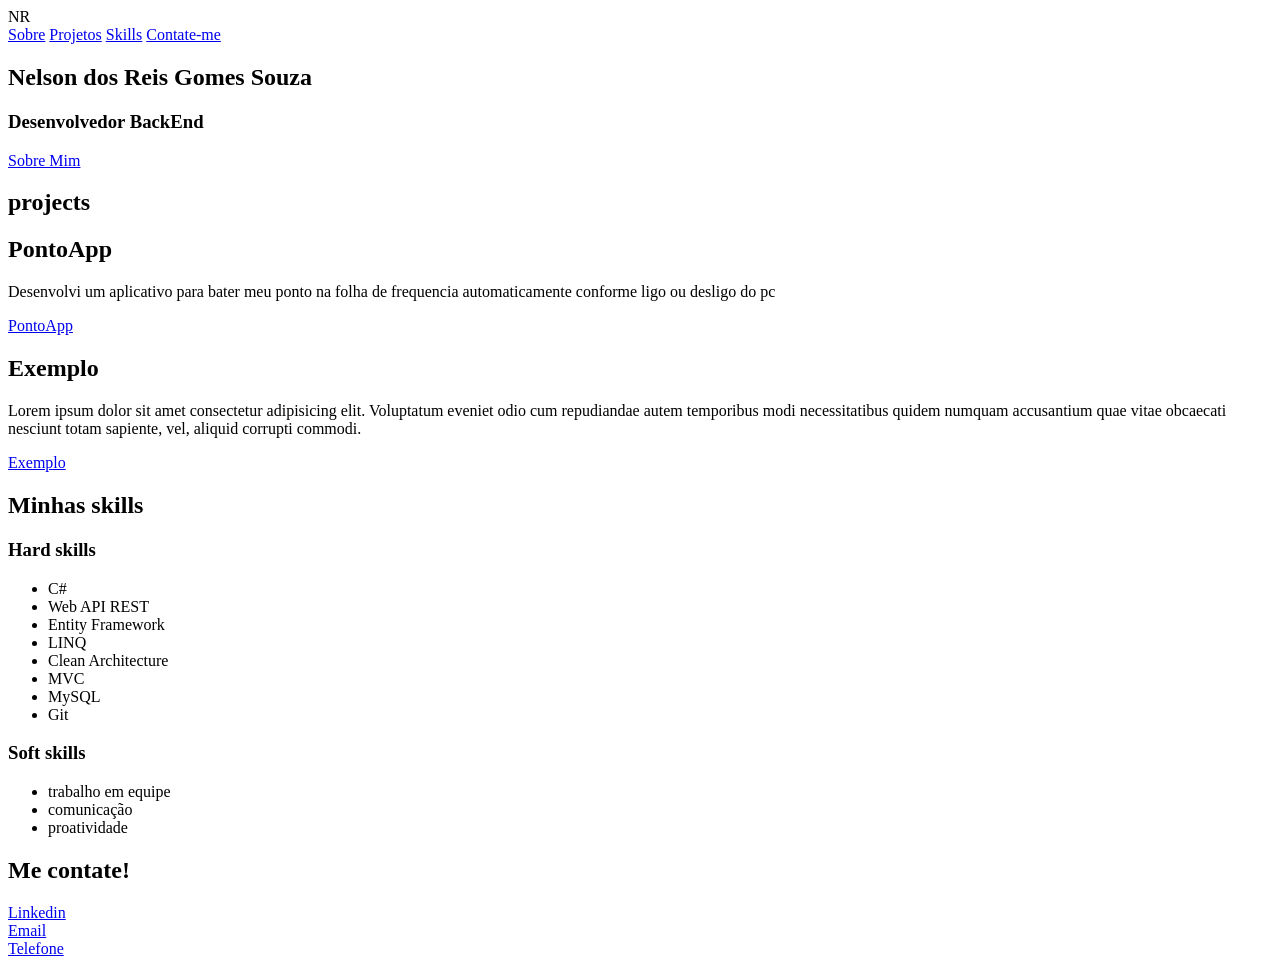
==== src/index.html @ 9983bd09 "feat: adiciona index da pagina principal" ====
<!DOCTYPE html>
<html lang="pt-br">
<head>
    <meta charset="UTF-8">
    <meta name="viewport" content="width=device-width, initial-scale=1.0">
    <title>Portifolio</title>
    <link rel="stylesheet" href="../css/style.css">
    <link rel="preconnect" href="https://fonts.googleapis.com">
    <link rel="preconnect" href="https://fonts.gstatic.com" crossorigin>
    <link href="https://fonts.googleapis.com/css2?family=Inter:ital,opsz,wght@0,14..32,100..900;1,14..32,100..900&display=swap" rel="stylesheet">
</head>
<body>

    <nav id="navegacao">
        <span class="logo">NR</span>
        <div class="links">
            <a href="about.html" id="ahref1">Sobre</a>
            <a href="index.html#projects" id="ahref2">Projetos</a>
            <a href="index.html#skills" id="ahref3">Skills</a>
            <a href="index.html#contact" id="ahref4">Contate-me</a>
        </div>
    </nav>
    <section id="hero">
        <h1>Nelson dos Reis Gomes Souza</h1>
        <h3>Desenvolvedor BackEnd</h3>
            <a href="about.html" class="btn">
                Sobre Mim
            </a>
    </section>
    <section id="projects">
        <h2>projects</h2>
        <div class="projects">
            <div class="card">
                <h2>PontoApp</h2>
                <p>Desenvolvi um aplicativo para bater meu ponto na folha de frequencia automaticamente conforme ligo ou desligo do pc</p>
                <a href="Exemplo">PontoApp</a>
            </div>

            <div class="card">
                <h2>Exemplo</h2>
                <p>Lorem ipsum dolor sit amet consectetur adipisicing elit. Voluptatum eveniet odio cum repudiandae autem temporibus modi necessitatibus quidem numquam accusantium quae vitae obcaecati nesciunt totam sapiente, vel, aliquid corrupti commodi.</p>
                <a href="Exemplo">Exemplo</a>
            </div>
        </div>
    </section>
    <section id="skills">
        <div id="skills">
            <h2>Minhas skills</h2>
            <h3>Hard skills</h3>
            <ul>
                <li>C#</li>
                <li>Web API REST</li>
                <li>Entity Framework</li>
                <li>LINQ</li>
                <li>Clean Architecture</li>
                <li>MVC</li>
                <li>MySQL</li>
                <li>Git</li>
            </ul>
            <h3>Soft skills</h3>
            <ul>
                <li>trabalho em equipe</li>
                <li>comunicação</li>
                <li>proatividade</li>
            </ul>
        </div>
    </section>
    <section id="contact">
        <div id="contact">
            <h2>Me contate!</h2>
            <div class="linkedin">
                <a href="https://www.linkedin.com/in/nelsonreisgomes/">Linkedin</a>
            </div>
            <div class="email">
                <a href="mailto:nelsondosreisgomessouza@gmail.com">Email</a>
            </div>
            <div class="cellphone">
                <a href="tel:+5511985516950">Telefone</a>
            </div>
        </div>
    </section>
</body>
</html>
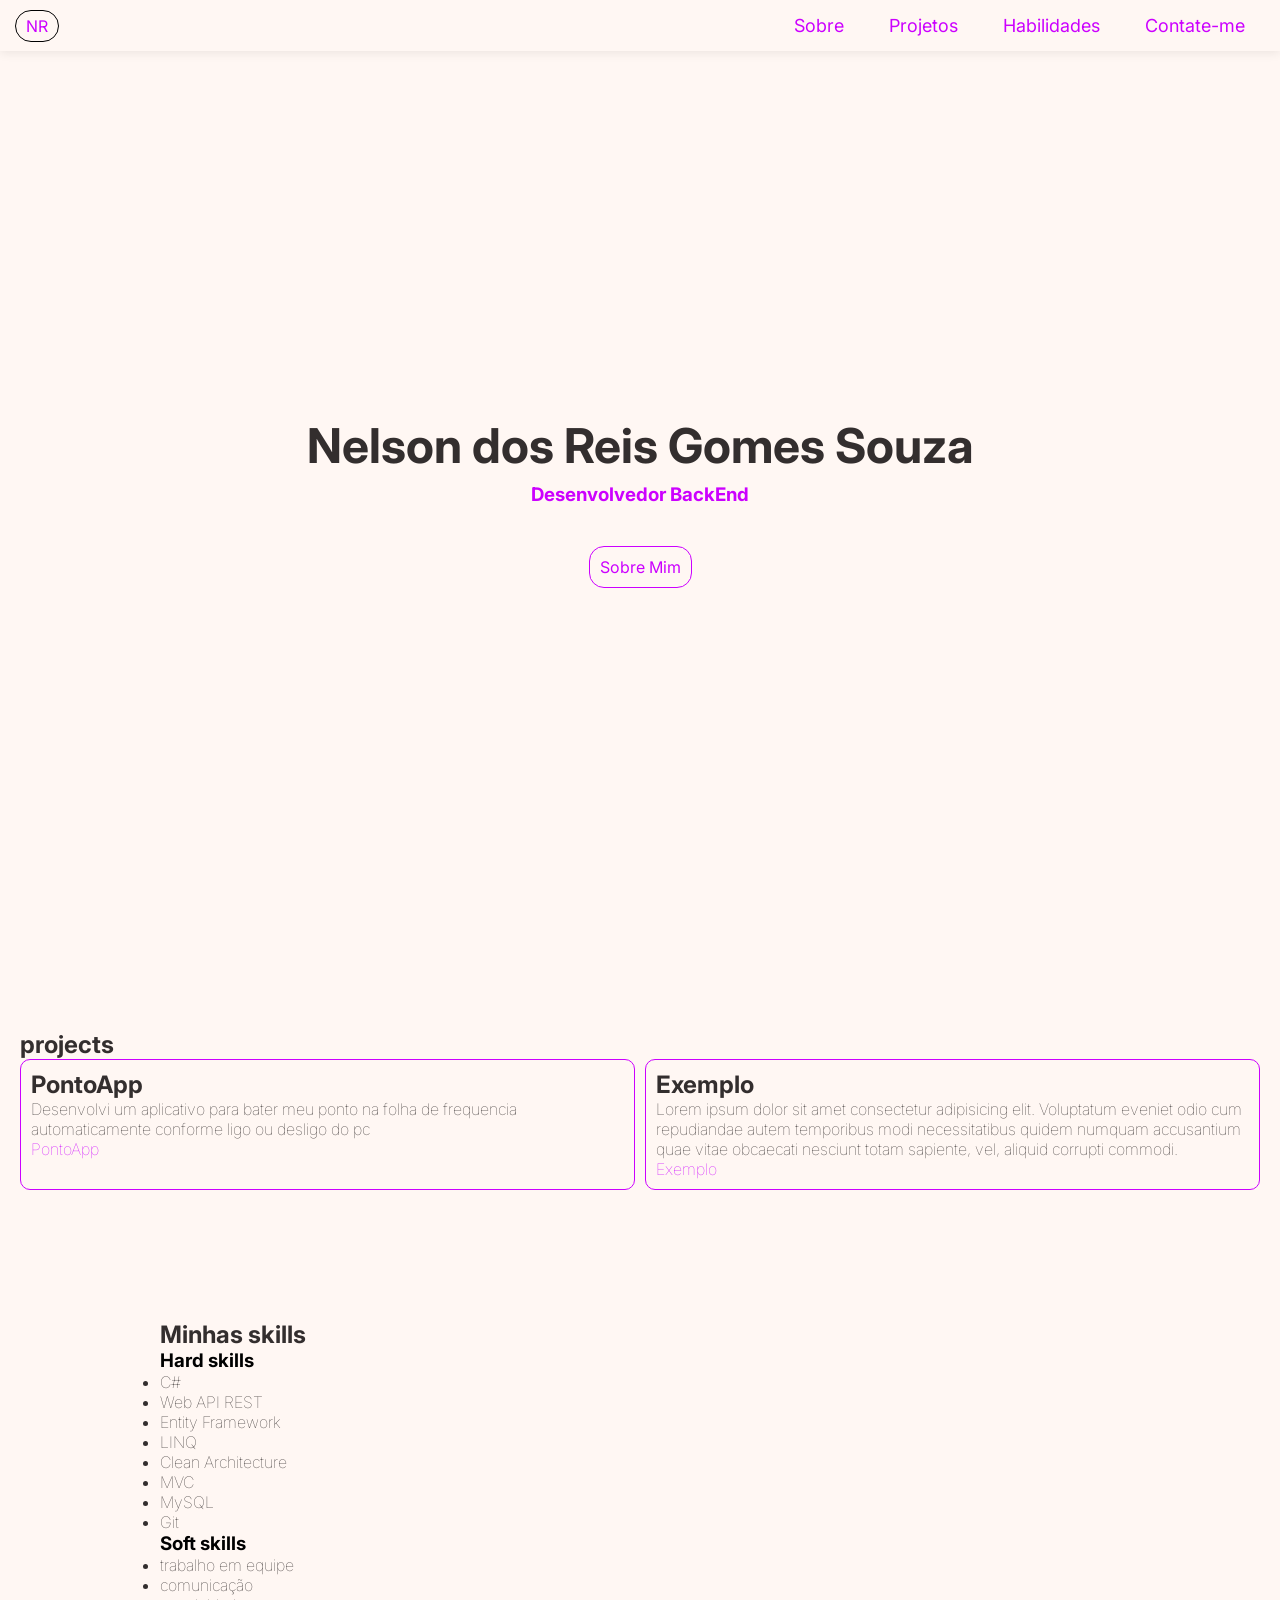
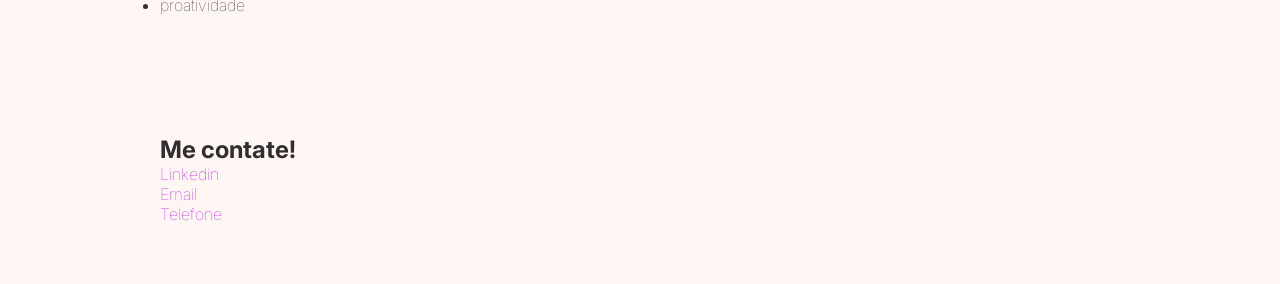
==== commit ab18edbe: "feat: logo funciona como home" ====
--- a/src/index.html
+++ b/src/index.html
@@ -12,11 +12,13 @@
 <body>
 
     <nav id="navegacao">
-        <span class="logo">NR</span>
+        <a href="index.html">
+            <span class="logo">NR</span>
+        </a>
         <div class="links">
             <a href="about.html" id="ahref1">Sobre</a>
             <a href="index.html#projects" id="ahref2">Projetos</a>
-            <a href="index.html#skills" id="ahref3">Skills</a>
+            <a href="index.html#skills" id="ahref3">Habilidades</a>
             <a href="index.html#contact" id="ahref4">Contate-me</a>
         </div>
     </nav>
--- a/css/style.css
+++ b/css/style.css
@@ -0,0 +1,256 @@
+/* Global */
+:root 
+{
+    --cor-fundo-principal: #fff7f3;
+    --cor-fundo-secundario: #fff7f3;
+    --cor-texto: #332e2e;
+    --cor-destaque: #cc00ff;
+    --cor-destaque-hover: #cb2bf3;
+    scroll-behavior: smooth;
+}
+
+*
+{
+    margin: 0;
+    padding: 0;
+    box-sizing: border-box;
+}
+
+body
+{
+    background-color: var(--cor-fundo-principal);
+    padding-top: 60px;
+    font-family: "Inter", sans-serif;
+    font-optical-sizing: auto;
+    font-weight: 100;
+    font-style: normal;
+}
+/*-------------------------------------------------*/
+
+/* HERO */
+#hero
+{
+    min-height: 100vh; /* Ocupa 100% da tela visivel */
+    display: flex; 
+    align-items: center; /* Alinha itens no centro */
+    flex-direction: column; /* Alinha os itens verticalmente */
+    justify-content: center; /* centraliza verticalmente */
+    padding: 0 60px; /* respiro na lateral */  
+}
+
+#hero h1 
+{
+    font-size: 48px;
+    font-weight: 700;
+    margin-bottom: 8px;
+
+    animation-fill-mode: forwards;
+    opacity: 0;
+    animation: fadeUp 0.8s ease forwards;
+}
+
+#hero h3
+{
+    margin-bottom: 24px;
+    
+    color: var(--cor-destaque);
+    animation: fadeUp 0.8s ease forwards;
+    animation-delay: 0.3s;
+    opacity: 0;
+}
+
+.btn {
+    font-weight: 400;
+    padding: 10px;
+    border: solid 1px var(--cor-destaque);
+    border-radius: 15px;
+    display: inline-block;
+    margin: 16px 0;
+    animation: fadeUp 0.8s ease forwards;
+    animation-delay: 0.6s;
+    opacity: 0;
+}
+
+.btn:hover {
+    color: var(--cor-destaque-hover);
+    box-shadow: 0 0 10px var(--cor-destaque-hover);
+}
+/*-------------------------------------------------*/
+
+/* Keyframes */
+@keyframes fadeUp
+{
+    from
+    {
+        transform: translateY(30px); 
+        opacity: 0;
+    }
+
+    to {
+        transform: translateY(0px);
+        opacity: 1;
+    }
+}
+/*-------------------------------------------------*/
+
+/* Textos */
+p,h1,h2,li
+{
+    color: var(--cor-texto);
+}
+/*-------------------------------------------------*/
+
+/* Seções */
+section
+{
+    background-color: var(--cor-fundo-secundario);
+    padding: 60px 20px;
+    margin-bottom: 10px;
+    text-align: left
+}
+/*-------------------------------------------------*/
+
+/* About me */
+#About 
+{
+    max-width: 700px;
+    flex: 1;
+}
+
+#AboutMe {
+    display: flex;
+    align-items: center;
+    gap: 60px;
+    padding: 80px 0 80px 80px;
+    overflow: hidden;
+}
+
+#About h1
+{
+    font-size: 68px;
+}
+
+#About h2
+{
+    margin-bottom: 10px;
+    font-size: 38px;
+    color: var(--cor-destaque);
+}
+
+#About p
+{
+    font-size: 20px;
+    font-weight: 300;
+    margin-top: 38px;
+}
+
+.photo {
+    position: sticky;
+    top: 100px;
+    flex-shrink: 0;
+    margin-left: auto;
+}
+
+.photo img {
+    width: 780px;
+    height: 800px;
+    object-fit: cover;
+    border-radius: 12px 0 0 12px;
+    display: block;
+}
+/*-------------------------------------------------*/
+
+/* Div skills */
+#skills 
+{
+    max-width: 1000px;
+    margin: 0 auto;
+}
+/*-------------------------------------------------*/
+
+/* Div contact */
+#contact 
+{
+    max-width: 1000px;
+    margin: 0 auto;
+}
+/*-------------------------------------------------*/
+
+/* Navegação */
+nav
+{
+    position: fixed;
+    top: 0;
+    display: flex;
+    background-color: var(--cor-fundo-secundario);
+    padding: 15px;
+    padding-right: 35px;
+    width: 100%;
+    gap: 5px;
+    justify-content: space-between;
+    align-items: center;
+    box-sizing: border-box;
+    box-shadow: 0 2px 10px rgba(0, 0, 0, 0.08);
+}
+
+nav a:hover {
+    color: var(--cor-destaque-hover);
+    transition: box-shadow 0.3s ease;
+}
+/*-------------------------------------------------*/
+
+/* Links da Navegação */
+.links
+{
+    gap: 45px;
+    display: flex;
+    top: 0;
+    font-weight: 400;
+    font-size: 18px;
+}
+
+/*-------------------------------------------------*/
+
+/* Logo "NR" */
+.logo {
+    color: var(--cor-destaque);
+    font-size: medium;
+    font-weight: 400;
+    border: solid 1px black;
+    border-radius: 100px;
+    padding: 5px 10px;
+}
+/*-------------------------------------------------*/
+
+a
+{
+    text-decoration: none;
+    color: var(--cor-destaque);
+}
+
+.projects
+{
+    display: grid;
+    grid-template-columns: 1fr 1fr;
+    gap: 10px;
+}
+
+.card
+{
+    background-color: var(--cor-fundo-secundario);
+    padding: 10px;
+    border-radius: 10px;
+    border: solid 1px var(--cor-destaque);
+    cursor: pointer;
+    max-height: 200px;
+    overflow: hidden;
+    transition: box-shadow 0.3s ease;
+}
+
+.card:hover
+{
+    color: var(--cor-destaque-hover);
+    box-shadow: 0 0 10px var(--cor-destaque-hover);
+}
+
+
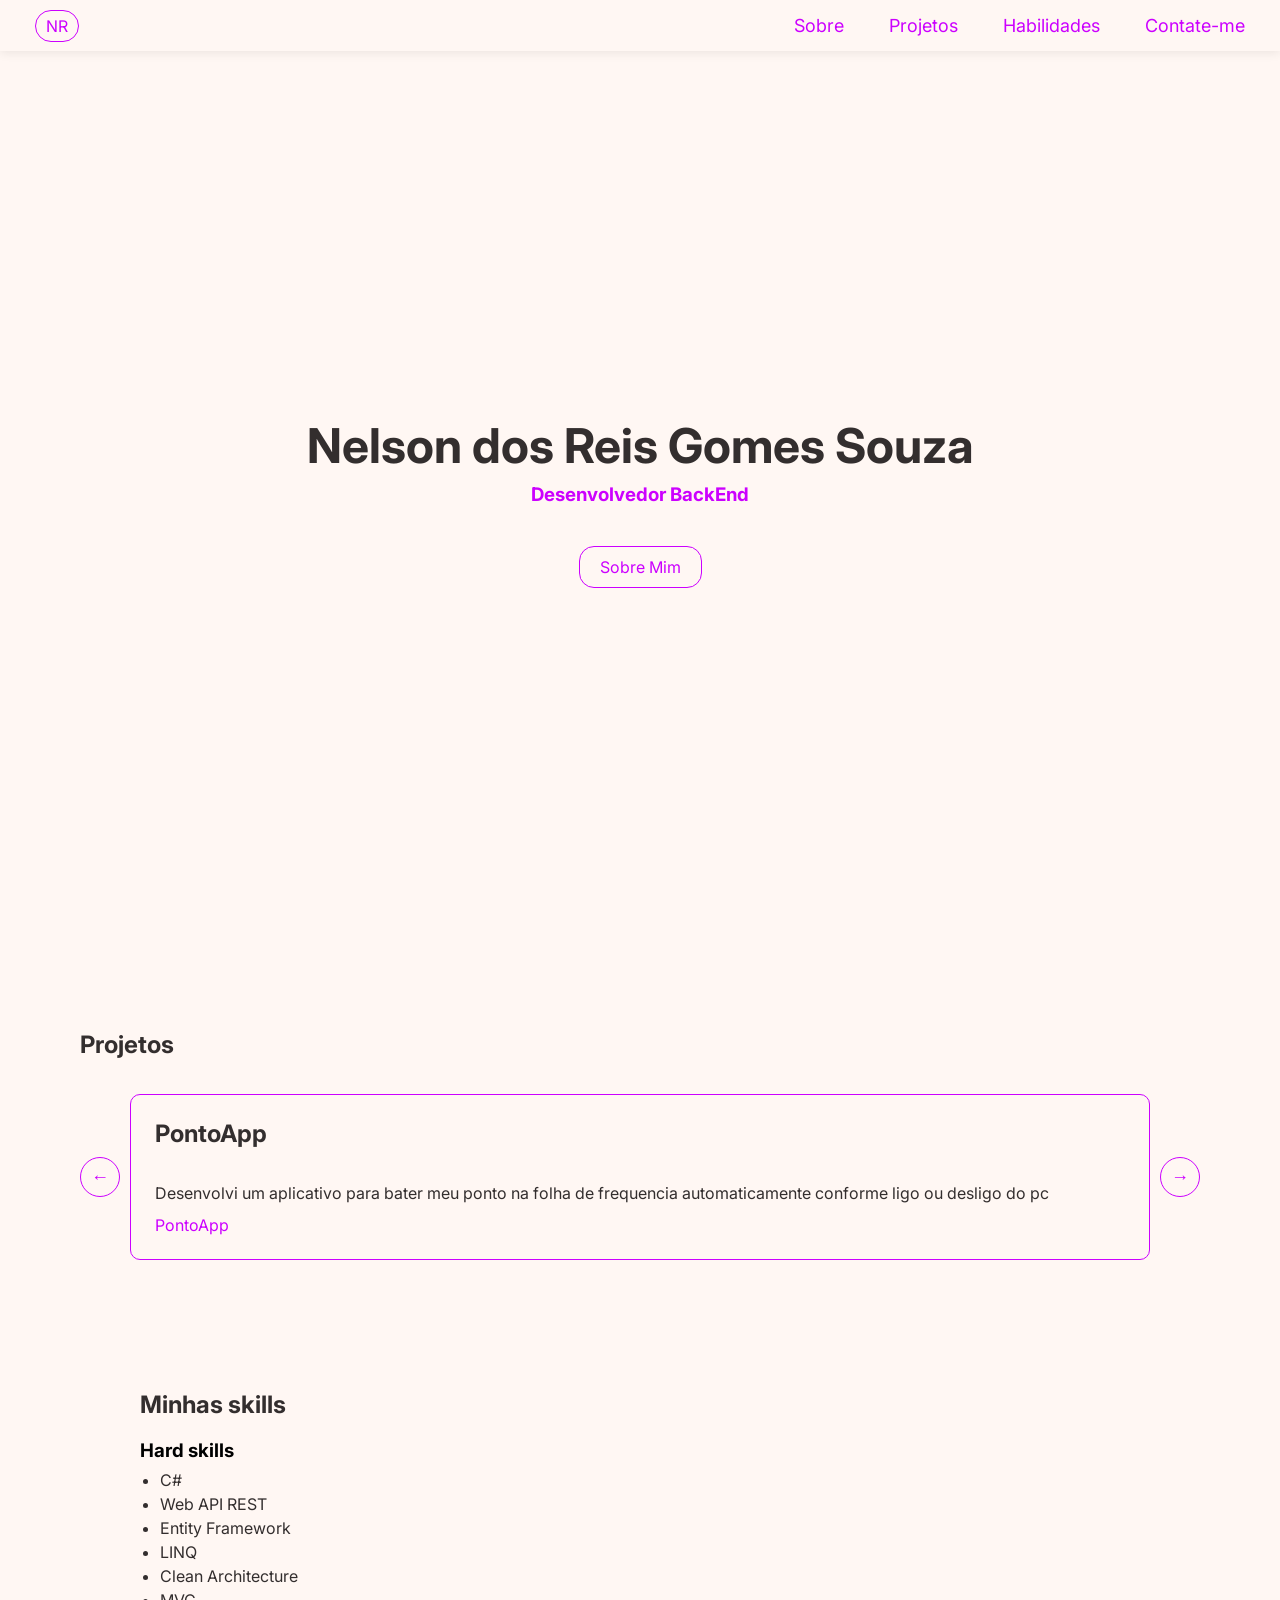
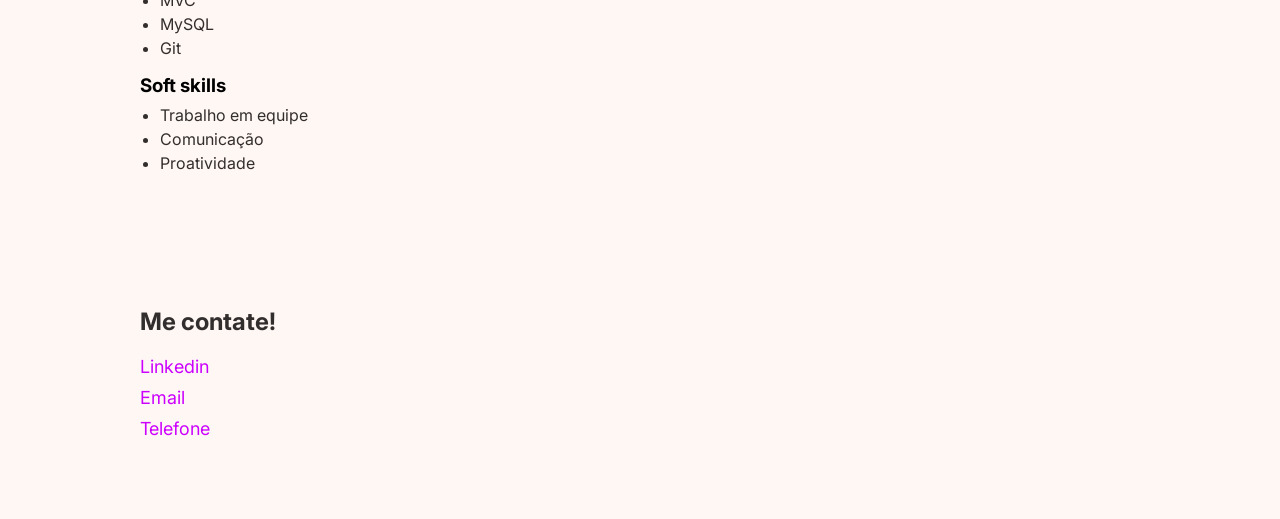
==== commit 82276873: "feat: container do carrossel e btns" ====
--- a/src/index.html
+++ b/src/index.html
@@ -1,14 +1,18 @@
 <!DOCTYPE html>
 <html lang="pt-br">
+
 <head>
     <meta charset="UTF-8">
     <meta name="viewport" content="width=device-width, initial-scale=1.0">
-    <title>Portifolio</title>
+    <title>Portifólio</title>
     <link rel="stylesheet" href="../css/style.css">
     <link rel="preconnect" href="https://fonts.googleapis.com">
     <link rel="preconnect" href="https://fonts.gstatic.com" crossorigin>
-    <link href="https://fonts.googleapis.com/css2?family=Inter:ital,opsz,wght@0,14..32,100..900;1,14..32,100..900&display=swap" rel="stylesheet">
+    <link
+        href="https://fonts.googleapis.com/css2?family=Inter:ital,opsz,wght@0,14..32,100..900;1,14..32,100..900&display=swap"
+        rel="stylesheet">
 </head>
+
 <body>
 
     <nav id="navegacao">
@@ -16,37 +20,46 @@
             <span class="logo">NR</span>
         </a>
         <div class="links">
-            <a href="about.html" id="ahref1">Sobre</a>
-            <a href="index.html#projects" id="ahref2">Projetos</a>
-            <a href="index.html#skills" id="ahref3">Habilidades</a>
-            <a href="index.html#contact" id="ahref4">Contate-me</a>
+            <a href="about.html">Sobre</a>
+            <a href="#projects">Projetos</a>
+            <a href="#skills">Habilidades</a>
+            <a href="#contact">Contate-me</a>
         </div>
     </nav>
+
     <section id="hero">
         <h1>Nelson dos Reis Gomes Souza</h1>
         <h3>Desenvolvedor BackEnd</h3>
-            <a href="about.html" class="btn">
-                Sobre Mim
-            </a>
+        <a href="about.html" class="btn">Sobre Mim</a>
     </section>
+
     <section id="projects">
-        <h2>projects</h2>
-        <div class="projects">
-            <div class="card">
-                <h2>PontoApp</h2>
-                <p>Desenvolvi um aplicativo para bater meu ponto na folha de frequencia automaticamente conforme ligo ou desligo do pc</p>
-                <a href="Exemplo">PontoApp</a>
+        <h2>Projetos</h2>
+        <div class="carrossel">
+            <div class="carrossel-wrapper">
+                <div class="carrossel-track">
+                    <div class="card">
+                        <h2>PontoApp</h2>
+                        <p>Desenvolvi um aplicativo para bater meu ponto na folha de frequencia automaticamente conforme
+                            ligo ou desligo do pc</p>
+                        <a href="#">PontoApp</a>
+                    </div>
+                    <div class="card">
+                        <h2>Exemplo</h2>
+                        <p>Lorem ipsum dolor sit amet consectetur adipisicing elit. Voluptatum eveniet odio cum
+                            repudiandae autem temporibus modi necessitatibus quidem numquam accusantium quae vitae
+                            obcaecati nesciunt totam sapiente.</p>
+                        <a href="#">Exemplo</a>
+                    </div>
+                </div>
             </div>
-
-            <div class="card">
-                <h2>Exemplo</h2>
-                <p>Lorem ipsum dolor sit amet consectetur adipisicing elit. Voluptatum eveniet odio cum repudiandae autem temporibus modi necessitatibus quidem numquam accusantium quae vitae obcaecati nesciunt totam sapiente, vel, aliquid corrupti commodi.</p>
-                <a href="Exemplo">Exemplo</a>
-            </div>
+            <button class="anterior">←</button>
+            <button class="proximo">→</button>
         </div>
     </section>
+
     <section id="skills">
-        <div id="skills">
+        <div id="divSkills">
             <h2>Minhas skills</h2>
             <h3>Hard skills</h3>
             <ul>
@@ -61,14 +74,15 @@
             </ul>
             <h3>Soft skills</h3>
             <ul>
-                <li>trabalho em equipe</li>
-                <li>comunicação</li>
-                <li>proatividade</li>
+                <li>Trabalho em equipe</li>
+                <li>Comunicação</li>
+                <li>Proatividade</li>
             </ul>
         </div>
     </section>
+
     <section id="contact">
-        <div id="contact">
+        <div id="divContato">
             <h2>Me contate!</h2>
             <div class="linkedin">
                 <a href="https://www.linkedin.com/in/nelsonreisgomes/">Linkedin</a>
@@ -81,5 +95,8 @@
             </div>
         </div>
     </section>
+
+    <script src="../js/script.js"></script>
 </body>
+
 </html>
--- a/css/style.css
+++ b/css/style.css
@@ -1,118 +1,221 @@
 /* Global */
-:root 
-{
+:root {
     --cor-fundo-principal: #fff7f3;
     --cor-fundo-secundario: #fff7f3;
     --cor-texto: #332e2e;
     --cor-destaque: #cc00ff;
     --cor-destaque-hover: #cb2bf3;
-    scroll-behavior: smooth;
-}
-
-*
-{
+}
+
+* {
     margin: 0;
     padding: 0;
     box-sizing: border-box;
 }
 
-body
-{
+html {
+    scroll-behavior: smooth;
+}
+
+body {
     background-color: var(--cor-fundo-principal);
     padding-top: 60px;
     font-family: "Inter", sans-serif;
     font-optical-sizing: auto;
-    font-weight: 100;
+    font-weight: 400;
     font-style: normal;
 }
-/*-------------------------------------------------*/
-
-/* HERO */
-#hero
-{
-    min-height: 100vh; /* Ocupa 100% da tela visivel */
-    display: flex; 
-    align-items: center; /* Alinha itens no centro */
-    flex-direction: column; /* Alinha os itens verticalmente */
-    justify-content: center; /* centraliza verticalmente */
-    padding: 0 60px; /* respiro na lateral */  
-}
-
-#hero h1 
-{
+
+p,
+h1,
+h2,
+li {
+    color: var(--cor-texto);
+}
+
+a {
+    text-decoration: none;
+    color: var(--cor-destaque);
+}
+
+section {
+    background-color: var(--cor-fundo-secundario);
+    padding: 60px 80px;
+    margin-bottom: 10px;
+    text-align: left;
+}
+
+nav {
+    position: fixed;
+    top: 0;
+    left: 0;
+    display: flex;
+    background-color: var(--cor-fundo-secundario);
+    padding: 15px 35px;
+    width: 100%;
+    justify-content: space-between;
+    align-items: center;
+    box-shadow: 0 2px 10px rgba(0, 0, 0, 0.08);
+    z-index: 1000;
+}
+
+.links {
+    gap: 45px;
+    display: flex;
+    font-weight: 400;
+    font-size: 18px;
+}
+
+nav a:hover {
+    color: var(--cor-destaque-hover);
+}
+
+.logo {
+    color: var(--cor-destaque);
+    font-size: medium;
+    font-weight: 400;
+    border: solid 1px var(--cor-destaque);
+    border-radius: 100px;
+    padding: 5px 10px;
+}
+
+@keyframes fadeUp {
+    from {
+        transform: translateY(30px);
+        opacity: 0;
+    }
+
+    to {
+        transform: translateY(0px);
+        opacity: 1;
+    }
+}
+
+#hero {
+    min-height: 100vh;
+    display: flex;
+    align-items: center;
+    flex-direction: column;
+    justify-content: center;
+    padding: 0 60px;
+}
+
+#hero h1 {
     font-size: 48px;
     font-weight: 700;
     margin-bottom: 8px;
-
-    animation-fill-mode: forwards;
     opacity: 0;
     animation: fadeUp 0.8s ease forwards;
 }
 
-#hero h3
-{
+#hero h3 {
     margin-bottom: 24px;
-    
-    color: var(--cor-destaque);
+    color: var(--cor-destaque);
+    opacity: 0;
     animation: fadeUp 0.8s ease forwards;
     animation-delay: 0.3s;
-    opacity: 0;
 }
 
 .btn {
     font-weight: 400;
-    padding: 10px;
+    padding: 10px 20px;
     border: solid 1px var(--cor-destaque);
     border-radius: 15px;
     display: inline-block;
     margin: 16px 0;
+    opacity: 0;
     animation: fadeUp 0.8s ease forwards;
     animation-delay: 0.6s;
-    opacity: 0;
 }
 
 .btn:hover {
     color: var(--cor-destaque-hover);
     box-shadow: 0 0 10px var(--cor-destaque-hover);
 }
-/*-------------------------------------------------*/
-
-/* Keyframes */
-@keyframes fadeUp
-{
-    from
-    {
-        transform: translateY(30px); 
-        opacity: 0;
-    }
-
-    to {
-        transform: translateY(0px);
-        opacity: 1;
-    }
-}
-/*-------------------------------------------------*/
-
-/* Textos */
-p,h1,h2,li
-{
-    color: var(--cor-texto);
-}
-/*-------------------------------------------------*/
-
-/* Seções */
-section
-{
+
+#projects h2 {
+    margin-bottom: 35px;
+}
+
+.carrossel {
+    position: relative;
+    margin: 0 50px;
+}
+
+.carrossel-wrapper {
+    overflow: hidden;
+}
+
+.carrossel-track {
+    display: flex;
+    transition: transform 0.3s ease;
+}
+
+.card {
+    min-width: 100%;
+    flex-shrink: 0;
     background-color: var(--cor-fundo-secundario);
-    padding: 60px 20px;
-    margin-bottom: 10px;
-    text-align: left
-}
-/*-------------------------------------------------*/
-
-/* About me */
-#About 
-{
+    padding: 24px;
+    border-radius: 10px;
+    border: solid 1px var(--cor-destaque);
+    cursor: pointer;
+    overflow: hidden;
+    transition: box-shadow 0.3s ease;
+}
+
+.card h2 {
+    margin-bottom: 8px;
+}
+
+.card p {
+    font-weight: 400;
+    margin-top: 8px;
+}
+
+.card a {
+    display: inline-block;
+    margin-top: 12px;
+}
+
+.card:hover {
+    box-shadow: 0 0 10px var(--cor-destaque-hover);
+}
+
+.anterior,
+.proximo {
+    position: absolute;
+    top: 50%;
+    transform: translateY(-50%);
+    background-color: var(--cor-fundo-principal);
+    border: 1px solid var(--cor-destaque);
+    color: var(--cor-destaque);
+    border-radius: 100px;
+    width: 40px;
+    height: 40px;
+    cursor: pointer;
+    font-size: 18px;
+    z-index: 10;
+    display: flex;
+    align-items: center;
+    justify-content: center;
+}
+
+.anterior {
+    left: -50px;
+}
+
+.proximo {
+    right: -50px;
+}
+
+.anterior:hover,
+.proximo:hover {
+    background-color: var(--cor-destaque);
+    color: white;
+    transition: 0.2s ease;
+}
+
+#About {
     max-width: 700px;
     flex: 1;
 }
@@ -125,20 +228,17 @@
     overflow: hidden;
 }
 
-#About h1
-{
+#About h1 {
     font-size: 68px;
 }
 
-#About h2
-{
+#About h2 {
     margin-bottom: 10px;
     font-size: 38px;
     color: var(--cor-destaque);
 }
 
-#About p
-{
+#About p {
     font-size: 20px;
     font-weight: 300;
     margin-top: 38px;
@@ -158,99 +258,37 @@
     border-radius: 12px 0 0 12px;
     display: block;
 }
-/*-------------------------------------------------*/
-
-/* Div skills */
-#skills 
-{
+
+#divSkills {
     max-width: 1000px;
     margin: 0 auto;
 }
-/*-------------------------------------------------*/
-
-/* Div contact */
-#contact 
-{
+
+#divSkills h2 {
+    margin-bottom: 20px;
+}
+
+#divSkills h3 {
+    margin-top: 16px;
+    margin-bottom: 8px;
+}
+
+#divSkills li {
+    margin-left: 20px;
+    margin-bottom: 4px;
+}
+
+#divContato {
     max-width: 1000px;
     margin: 0 auto;
 }
-/*-------------------------------------------------*/
-
-/* Navegação */
-nav
-{
-    position: fixed;
-    top: 0;
-    display: flex;
-    background-color: var(--cor-fundo-secundario);
-    padding: 15px;
-    padding-right: 35px;
-    width: 100%;
-    gap: 5px;
-    justify-content: space-between;
-    align-items: center;
-    box-sizing: border-box;
-    box-shadow: 0 2px 10px rgba(0, 0, 0, 0.08);
-}
-
-nav a:hover {
-    color: var(--cor-destaque-hover);
-    transition: box-shadow 0.3s ease;
-}
-/*-------------------------------------------------*/
-
-/* Links da Navegação */
-.links
-{
-    gap: 45px;
-    display: flex;
-    top: 0;
-    font-weight: 400;
+
+#divContato h2 {
+    margin-bottom: 20px;
+}
+
+#divContato a {
+    display: inline-block;
+    margin-bottom: 10px;
     font-size: 18px;
-}
-
-/*-------------------------------------------------*/
-
-/* Logo "NR" */
-.logo {
-    color: var(--cor-destaque);
-    font-size: medium;
-    font-weight: 400;
-    border: solid 1px black;
-    border-radius: 100px;
-    padding: 5px 10px;
-}
-/*-------------------------------------------------*/
-
-a
-{
-    text-decoration: none;
-    color: var(--cor-destaque);
-}
-
-.projects
-{
-    display: grid;
-    grid-template-columns: 1fr 1fr;
-    gap: 10px;
-}
-
-.card
-{
-    background-color: var(--cor-fundo-secundario);
-    padding: 10px;
-    border-radius: 10px;
-    border: solid 1px var(--cor-destaque);
-    cursor: pointer;
-    max-height: 200px;
-    overflow: hidden;
-    transition: box-shadow 0.3s ease;
-}
-
-.card:hover
-{
-    color: var(--cor-destaque-hover);
-    box-shadow: 0 0 10px var(--cor-destaque-hover);
-}
-
-
+}
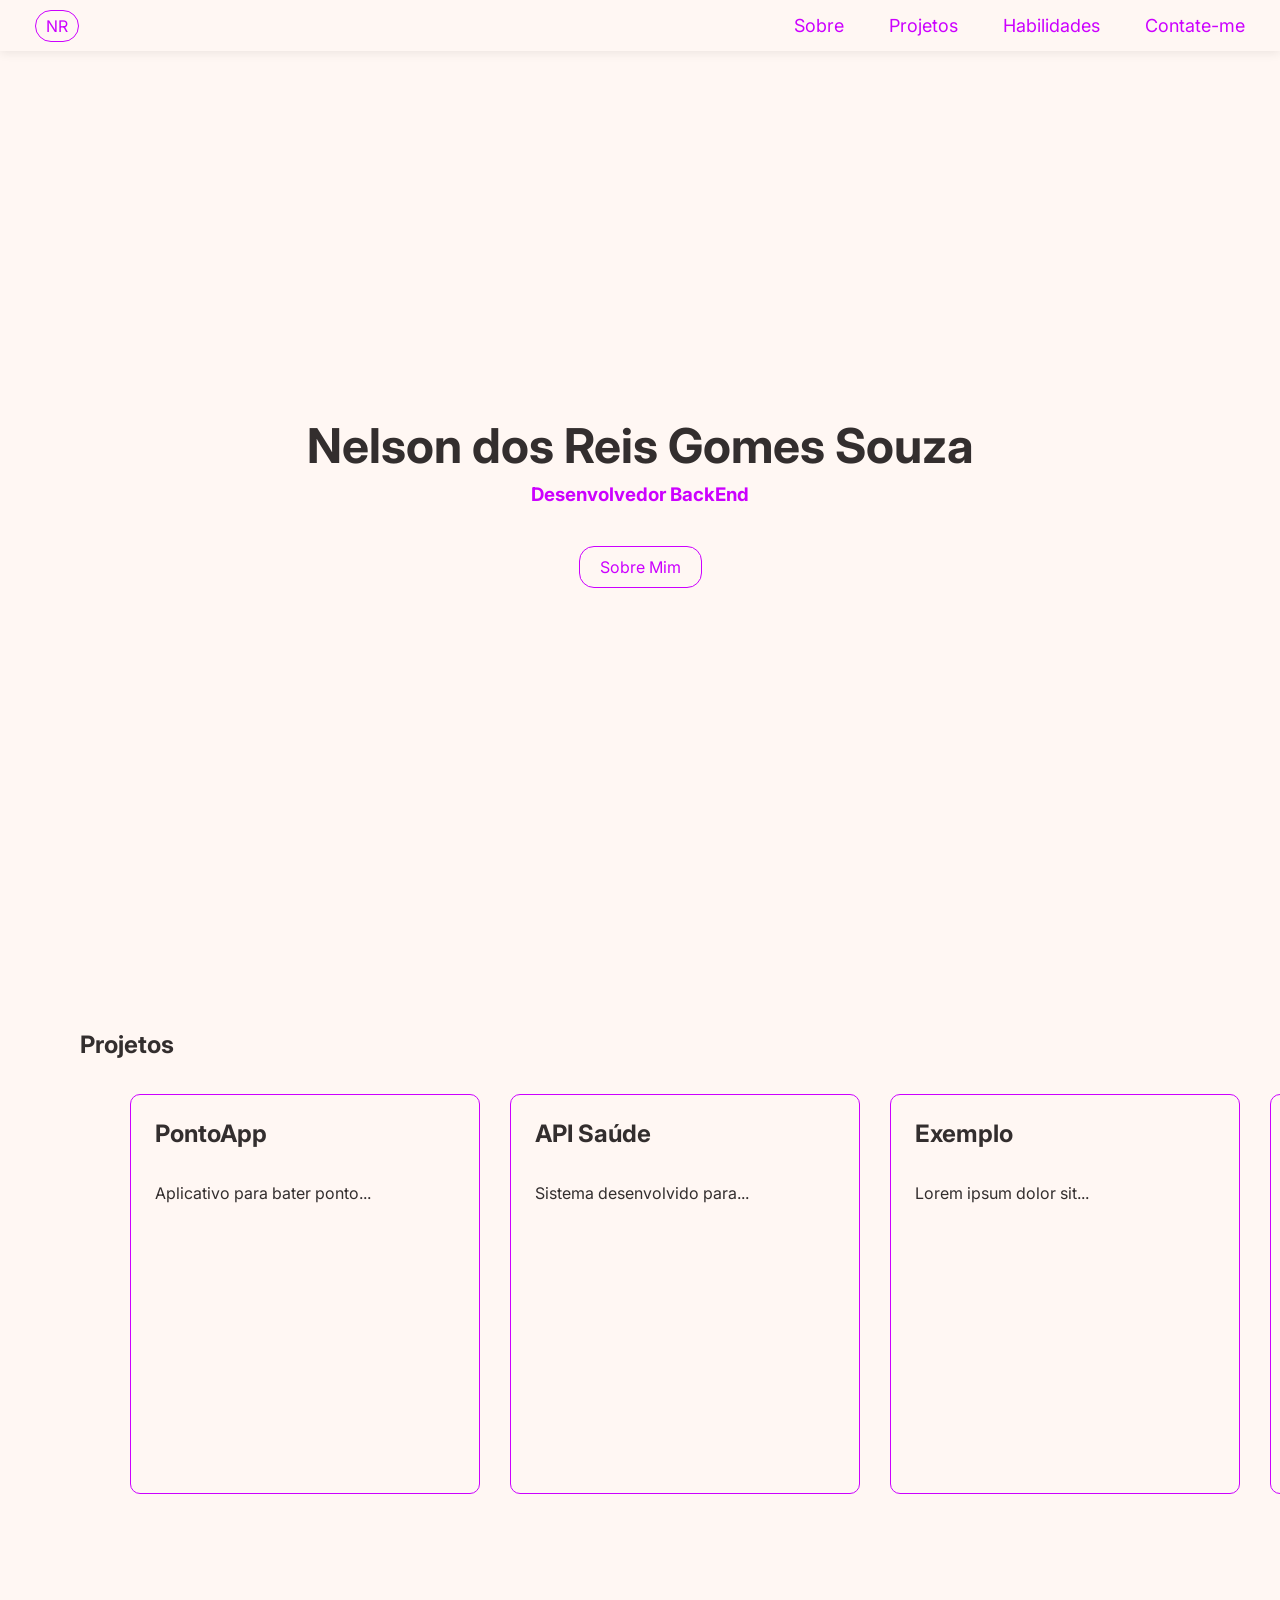
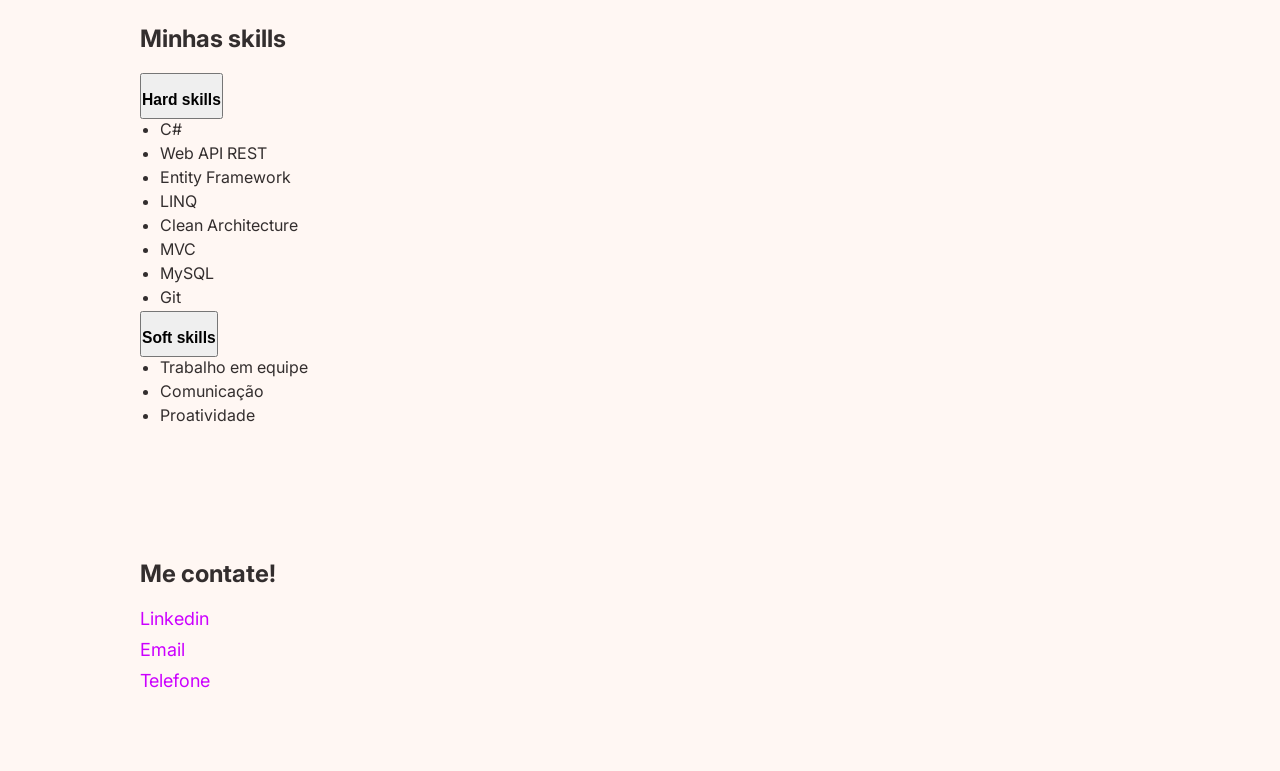
==== commit 1612653b: "fix: correção do carrossel para modelo moderno" ====
--- a/src/index.html
+++ b/src/index.html
@@ -5,7 +5,7 @@
     <meta charset="UTF-8">
     <meta name="viewport" content="width=device-width, initial-scale=1.0">
     <title>Portifólio</title>
-    <link rel="stylesheet" href="../css/style.css">
+    <link rel="stylesheet" href="./css/style.css">
     <link rel="preconnect" href="https://fonts.googleapis.com">
     <link rel="preconnect" href="https://fonts.gstatic.com" crossorigin>
     <link
@@ -38,30 +38,45 @@
         <div class="carrossel">
             <div class="carrossel-wrapper">
                 <div class="carrossel-track">
+                    
                     <div class="card">
                         <h2>PontoApp</h2>
-                        <p>Desenvolvi um aplicativo para bater meu ponto na folha de frequencia automaticamente conforme
-                            ligo ou desligo do pc</p>
-                        <a href="#">PontoApp</a>
+                        <p>Aplicativo para bater ponto...</p>
+                    </div>
+                    <div class="card">
+                        <h2>API Saúde</h2> <p>Sistema desenvolvido para...</p>
                     </div>
                     <div class="card">
                         <h2>Exemplo</h2>
-                        <p>Lorem ipsum dolor sit amet consectetur adipisicing elit. Voluptatum eveniet odio cum
-                            repudiandae autem temporibus modi necessitatibus quidem numquam accusantium quae vitae
-                            obcaecati nesciunt totam sapiente.</p>
-                        <a href="#">Exemplo</a>
+                        <p>Lorem ipsum dolor sit...</p>
                     </div>
+    
+                    <div class="card">
+                        <h2>PontoApp</h2>
+                        <p>Aplicativo para bater ponto...</p>
+                    </div>
+                    <div class="card">
+                        <h2>API Saúde</h2>
+                        <p>Sistema desenvolvido para...</p>
+                    </div>
+                    <div class="card">
+                        <h2>Exemplo</h2>
+                        <p>Lorem ipsum dolor sit...</p>
+                    </div>
+    
                 </div>
             </div>
-            <button class="anterior">←</button>
-            <button class="proximo">→</button>
         </div>
     </section>
 
     <section id="skills">
         <div id="divSkills">
             <h2>Minhas skills</h2>
-            <h3>Hard skills</h3>
+
+            <button class="Hardskills">
+                <h3>Hard skills</h3>
+            </button>
+
             <ul>
                 <li>C#</li>
                 <li>Web API REST</li>
@@ -72,7 +87,9 @@
                 <li>MySQL</li>
                 <li>Git</li>
             </ul>
-            <h3>Soft skills</h3>
+            <button class="Softskills">
+                <h3>Soft skills</h3>
+            </button>
             <ul>
                 <li>Trabalho em equipe</li>
                 <li>Comunicação</li>
--- a/src/css/style.css
+++ b/src/css/style.css
@@ -0,0 +1,391 @@
+/* Global */
+:root {
+    --cor-fundo-principal: #fff7f3;
+    --cor-fundo-secundario: #fff7f3;
+    --cor-texto: #332e2e;
+    --cor-destaque: #cc00ff;
+    --cor-destaque-hover: #cb2bf3;
+}
+
+* {
+    margin: 0;
+    padding: 0;
+    box-sizing: border-box;
+}
+
+html {
+    scroll-behavior: smooth;
+}
+
+body {
+    background-color: var(--cor-fundo-principal);
+    padding-top: 60px;
+    font-family: "Inter", sans-serif;
+    font-optical-sizing: auto;
+    font-weight: 400;
+    font-style: normal;
+    display: flex;
+    flex-direction: column;
+    min-height: 100vh;
+}
+
+p,
+h1,
+h2,
+li {
+    color: var(--cor-texto);
+}
+
+a {
+    text-decoration: none;
+    color: var(--cor-destaque);
+}
+
+section {
+    background-color: var(--cor-fundo-secundario);
+    padding: 60px 80px;
+    margin-bottom: 10px;
+    text-align: left;
+    scroll-snap-align: start;
+}
+/*--------------------------------------------------------------*/
+
+/* NAVEGAÇÃO */
+nav {
+    position: fixed;
+    top: 0;
+    left: 0;
+    display: flex;
+    background-color: var(--cor-fundo-secundario);
+    padding: 15px 35px;
+    width: 100%;
+    justify-content: space-between;
+    align-items: center;
+    box-shadow: 0 2px 10px rgba(0, 0, 0, 0.08);
+    z-index: 1000;
+}
+/*--------------------------------------------------------------*/
+.links {
+    gap: 45px;
+    display: flex;
+    font-weight: 400;
+    font-size: 18px;
+}
+
+nav a:hover {
+    color: var(--cor-destaque-hover);
+}
+
+/* LOGO "NR" */
+.logo {
+    color: var(--cor-destaque);
+    font-size: medium;
+    font-weight: 400;
+    border: solid 1px var(--cor-destaque);
+    border-radius: 100px;
+    padding: 5px 10px;
+}
+/*--------------------------------------------------------------*/
+
+/* ANIMAÇÃO HERO */
+@keyframes fadeUp {
+    from {
+        transform: translateY(30px);
+        opacity: 0;
+    }
+
+    to {
+        transform: translateY(0px);
+        opacity: 1;
+    }
+}
+/*--------------------------------------------------------------*/
+
+/* HERO */
+#hero {
+    min-height: 100vh;
+    display: flex;
+    align-items: center;
+    flex-direction: column;
+    justify-content: center;
+    padding: 0 60px;
+}
+
+#hero h1 {
+    font-size: 48px;
+    font-weight: 700;
+    margin-bottom: 8px;
+    opacity: 0;
+    animation: fadeUp 0.8s ease forwards;
+}
+
+#hero h3 {
+    margin-bottom: 24px;
+    color: var(--cor-destaque);
+    opacity: 0;
+    animation: fadeUp 0.8s ease forwards;
+    animation-delay: 0.3s;
+}
+
+.btn {
+    font-weight: 400;
+    padding: 10px 20px;
+    border: solid 1px var(--cor-destaque);
+    border-radius: 15px;
+    display: inline-block;
+    margin: 16px 0;
+    opacity: 0;
+    animation: fadeUp 0.8s ease forwards;
+    animation-delay: 0.6s;
+}
+
+.btn:hover {
+    color: var(--cor-destaque-hover);
+    box-shadow: 0 0 10px var(--cor-destaque-hover);
+}
+/*--------------------------------------------------------------*/
+
+/* PROJETOS */
+#projects h2 {
+    margin-bottom: 35px;
+}
+
+/* CARROSSEL DE CARDS */
+.carrossel {
+    position: relative;
+    margin: 0 50px;
+}
+
+.carrossel-track {
+    display: flex;
+    gap: 30px;
+    width: max-content;
+    
+    animation: esteira 20s linear infinite;
+}
+
+.carrossel:hover .carrossel-track{
+    animation-play-state: paused;
+}
+/*--------------------*/
+
+/* CARDS DE PROJETO */
+.card {
+    width: 350px;
+    height: 400px;
+    flex-shrink: 0;
+    background-color: var(--cor-fundo-secundario);
+    padding: 24px;
+    border-radius: 10px;
+    border: solid 1px var(--cor-destaque);
+    cursor: pointer;
+    overflow: hidden;
+    transition: box-shadow 0.3s ease;
+}
+
+.card h2 {
+    margin-bottom: 8px;
+}
+
+.card p {
+    font-weight: 400;
+    margin-top: 8px;
+}
+
+.card a {
+    display: inline-block;
+    margin-top: 12px;
+}
+
+.card:hover {
+    box-shadow: 0 0 10px var(--cor-destaque-hover);
+    transform: translateY(-5px);
+}
+
+/* KEYFRAME CARROSSEL */
+@keyframes esteira {
+    0% {
+        transform: translateX(0);
+    }
+    100% {
+        transform: translateX(calc(-50% - 15px));
+    }
+}
+
+/*--------------------------------------------------------------*/
+
+/* SOBRE MIM */
+#About {
+    max-width: 700px;
+    flex: 1;
+}
+
+#AboutMe {
+    display: flex;
+    align-items: center;
+    gap: 60px;
+    padding: 80px 0 80px 80px;
+    overflow: hidden;
+}
+
+#About h1 {
+    font-size: 68px;
+}
+
+#About h2 {
+    margin-bottom: 10px;
+    font-size: 38px;
+    color: var(--cor-destaque);
+}
+
+#About p {
+    font-size: 20px;
+    font-weight: 300;
+    margin-top: 38px;
+}
+/*--------------------------------------------------------------*/
+
+/* FOTO DESTAQUE */
+.photo {
+    position: sticky;
+    top: 100px;
+    flex-shrink: 0;
+    margin-left: auto;
+}
+
+.photo img {
+    width: 780px;
+    height: 800px;
+    object-fit: cover;
+    border-radius: 12px 0 0 12px;
+    display: block;
+}
+/*--------------------------------------------------------------*/
+
+/* HABILIDADES */
+#divSkills {
+    max-width: 1000px;
+    margin: 0 auto;
+}
+
+#divSkills h2 {
+    margin-bottom: 20px;
+}
+
+#divSkills h3 {
+    margin-top: 16px;
+    margin-bottom: 8px;
+}
+
+#divSkills li {
+    margin-left: 20px;
+    margin-bottom: 4px;
+}
+/*--------------------------------------------------------------*/
+
+/* CONTATO */
+#divContato {
+    max-width: 1000px;
+    margin: 0 auto;
+}
+
+#divContato h2 {
+    margin-bottom: 20px;
+}
+
+#divContato a {
+    display: inline-block;
+    margin-bottom: 10px;
+    font-size: 18px;
+}
+/*--------------------------------------------------------------*/
+
+/* CONTATO NO SOBRE MIM */
+
+
+/* FOOTER -  */
+footer {
+    background-color: var(--cor-fundo-secundario);
+    color: var(--cor-texto);
+    border-top: solid 1px black; /* Dica: tente trocar 'black' por 'var(--cor-destaque)' para ficar roxo! */
+    width: 100%;
+    margin-top: 100px; /* A distância entre o footer e a seção "Sobre Mim" */
+    display: flex;
+    justify-content: space-between;
+    align-items: flex-start;
+    padding: 50px 30px;
+}
+
+#divContatoSobremim {
+    width: 100%;
+    max-width: none;
+    margin: 0;
+    box-sizing: border-box;
+    text-align: left; /* Garante que o texto fique na esquerda */
+    padding-left: 40px; /* Alinha perfeitamente com o resto do site */
+    padding-top: 40px; /* Dá um respiro para baixo da linha da borda */
+    padding-bottom: 40px; /* Dá um respiro antes de acabar a página */
+}
+
+#divContatoSobremim a {
+    font-weight: 400;
+    padding: 10px 20px;
+    border: solid 1px var(--cor-destaque);
+    border-radius: 15px;
+    display: inline-block;
+    color: var(--cor-destaque);
+    background-color: transparent;
+    transition: 0.3s ease; /* Deixa a animação suave */
+}
+
+#divContatoSobremim a:hover {
+    color: var(--cor-destaque-hover);
+    box-shadow: 0 0 10px var(--cor-destaque-hover); /* Efeito neon ao passar o mouse! */
+}
+
+#informacoes #talktome {
+    border:none;
+    outline: none;
+    background-color: none;
+}
+
+.footer-direita {
+    display: flex;
+    gap: 20px;
+    margin-right: 150px;
+}
+
+.footer-coluna {
+    display: flex;
+    flex-direction: column;
+    gap: 15px;
+}
+
+.footer-coluna a {
+    color: var(--cor-destaque);
+    font-size: 18px;
+    font-weight: 400;
+    padding-left: 40px;
+    text-decoration: underline;
+}
+
+.footer-coluna a:hover {
+    color: var(--cor-texto);
+    background-color: var(--cor-fundo-secundario);
+}
+
+.footer-esquerda {
+    font-size: 16px;
+    font-weight: 800;
+    text-transform: uppercase;
+    line-height: 1.1;
+    margin-bottom: 8px;
+    margin-top: 0px;
+}
+
+.footer-esquerda p {
+    font-size: 16px;
+    font-weight: 300;
+    opacity: 0.7;
+    color: var(--cor-destaque);
+}
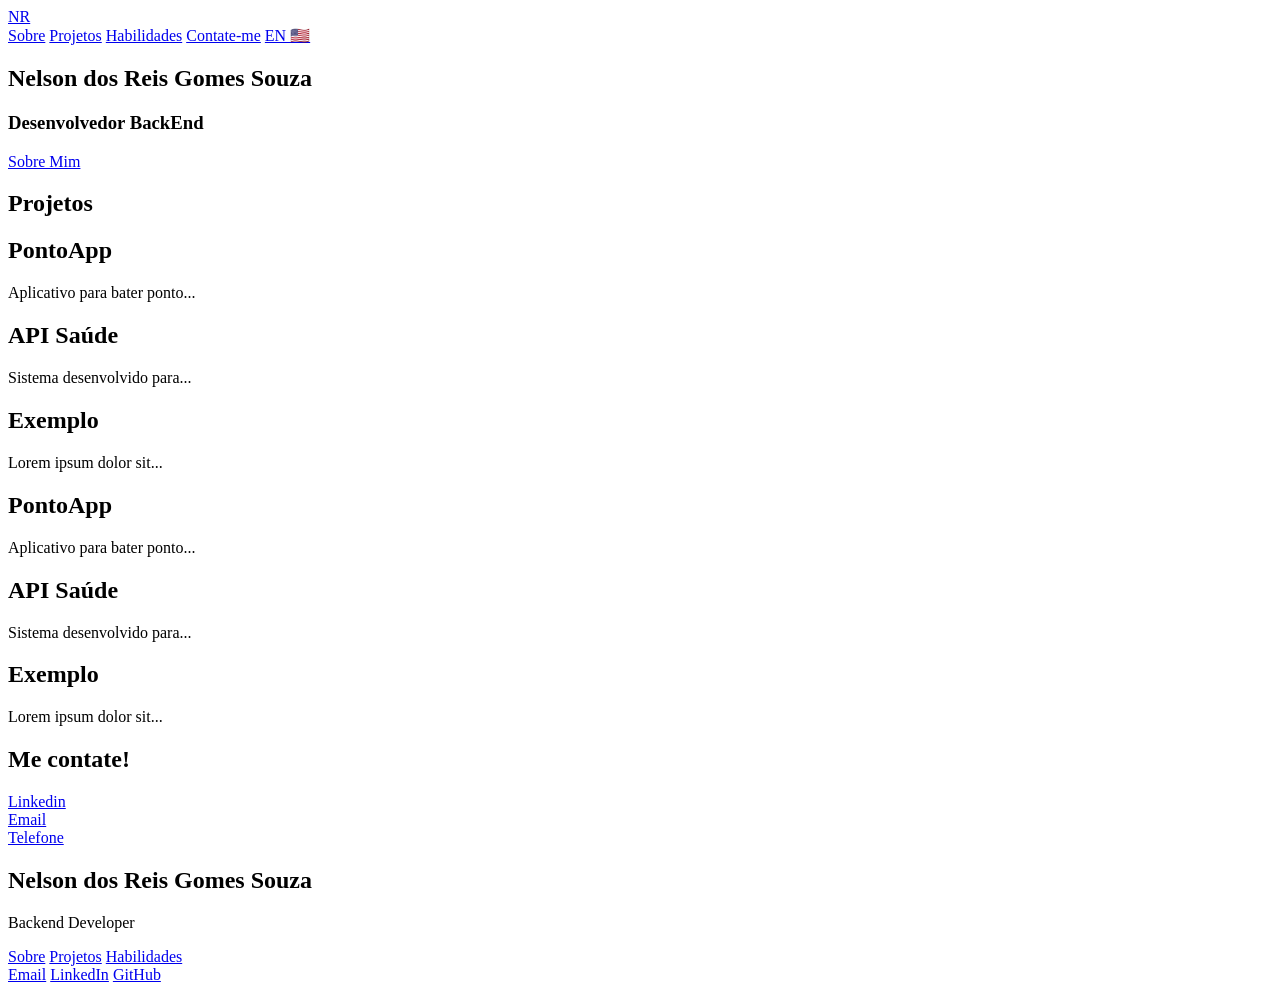
==== commit d32de535: "fix: correção dos links" ====
--- a/src/index.html
+++ b/src/index.html
@@ -4,8 +4,9 @@
 <head>
     <meta charset="UTF-8">
     <meta name="viewport" content="width=device-width, initial-scale=1.0">
-    <title>Portifólio</title>
-    <link rel="stylesheet" href="./css/style.css">
+    <meta name="google" content="notranslate">
+    <title>Portfólio - Nelson Reis</title>
+    <link rel="stylesheet" href="/styles/main.css">
     <link rel="preconnect" href="https://fonts.googleapis.com">
     <link rel="preconnect" href="https://fonts.gstatic.com" crossorigin>
     <link
@@ -16,21 +17,22 @@
 <body>
 
     <nav id="navegacao">
-        <a href="index.html">
+        <a href="/index.html">
             <span class="logo">NR</span>
         </a>
         <div class="links">
-            <a href="about.html">Sobre</a>
-            <a href="#projects">Projetos</a>
-            <a href="#skills">Habilidades</a>
-            <a href="#contact">Contate-me</a>
+            <a href="/about.html">Sobre</a>
+            <a href="/index.html#projects">Projetos</a>
+            <a href="/skills.html">Habilidades</a>
+            <a href="/index.html#contact">Contate-me</a>
+            <a href="/index-en.html" class="btn-idioma">EN 🇺🇸</a>
         </div>
     </nav>
 
     <section id="hero">
         <h1>Nelson dos Reis Gomes Souza</h1>
         <h3>Desenvolvedor BackEnd</h3>
-        <a href="about.html" class="btn">Sobre Mim</a>
+        <a href="/about" class="btn">Sobre Mim</a>
     </section>
 
     <section id="projects">
@@ -38,19 +40,7 @@
         <div class="carrossel">
             <div class="carrossel-wrapper">
                 <div class="carrossel-track">
-                    
-                    <div class="card">
-                        <h2>PontoApp</h2>
-                        <p>Aplicativo para bater ponto...</p>
-                    </div>
-                    <div class="card">
-                        <h2>API Saúde</h2> <p>Sistema desenvolvido para...</p>
-                    </div>
-                    <div class="card">
-                        <h2>Exemplo</h2>
-                        <p>Lorem ipsum dolor sit...</p>
-                    </div>
-    
+
                     <div class="card">
                         <h2>PontoApp</h2>
                         <p>Aplicativo para bater ponto...</p>
@@ -63,38 +53,22 @@
                         <h2>Exemplo</h2>
                         <p>Lorem ipsum dolor sit...</p>
                     </div>
-    
+
+                    <div class="card">
+                        <h2>PontoApp</h2>
+                        <p>Aplicativo para bater ponto...</p>
+                    </div>
+                    <div class="card">
+                        <h2>API Saúde</h2>
+                        <p>Sistema desenvolvido para...</p>
+                    </div>
+                    <div class="card">
+                        <h2>Exemplo</h2>
+                        <p>Lorem ipsum dolor sit...</p>
+                    </div>
+
                 </div>
             </div>
-        </div>
-    </section>
-
-    <section id="skills">
-        <div id="divSkills">
-            <h2>Minhas skills</h2>
-
-            <button class="Hardskills">
-                <h3>Hard skills</h3>
-            </button>
-
-            <ul>
-                <li>C#</li>
-                <li>Web API REST</li>
-                <li>Entity Framework</li>
-                <li>LINQ</li>
-                <li>Clean Architecture</li>
-                <li>MVC</li>
-                <li>MySQL</li>
-                <li>Git</li>
-            </ul>
-            <button class="Softskills">
-                <h3>Soft skills</h3>
-            </button>
-            <ul>
-                <li>Trabalho em equipe</li>
-                <li>Comunicação</li>
-                <li>Proatividade</li>
-            </ul>
         </div>
     </section>
 
@@ -113,7 +87,26 @@
         </div>
     </section>
 
-    <script src="../js/script.js"></script>
+    <footer>
+        <div class="footer-esquerda">
+            <h2>Nelson dos Reis Gomes Souza</h2>
+            <p>Backend Developer</p>
+        </div>
+        <div class="footer-direita">
+            <div class="footer-coluna">
+                <a href="/about">Sobre</a>
+                <a href="/#projects">Projetos</a>
+                <a href="/skills">Habilidades</a>
+            </div>
+            <div class="footer-coluna">
+                <a href="mailto:nelsondosreis@prodam.sp.gov.br">Email</a>
+                <a href="https://www.linkedin.com/in/nelsonreisgomes/">LinkedIn</a>
+                <a href="#">GitHub</a>
+            </div>
+        </div>
+    </footer>
+
+    <script src="/scripts/main.js"></script>
 </body>
 
 </html>
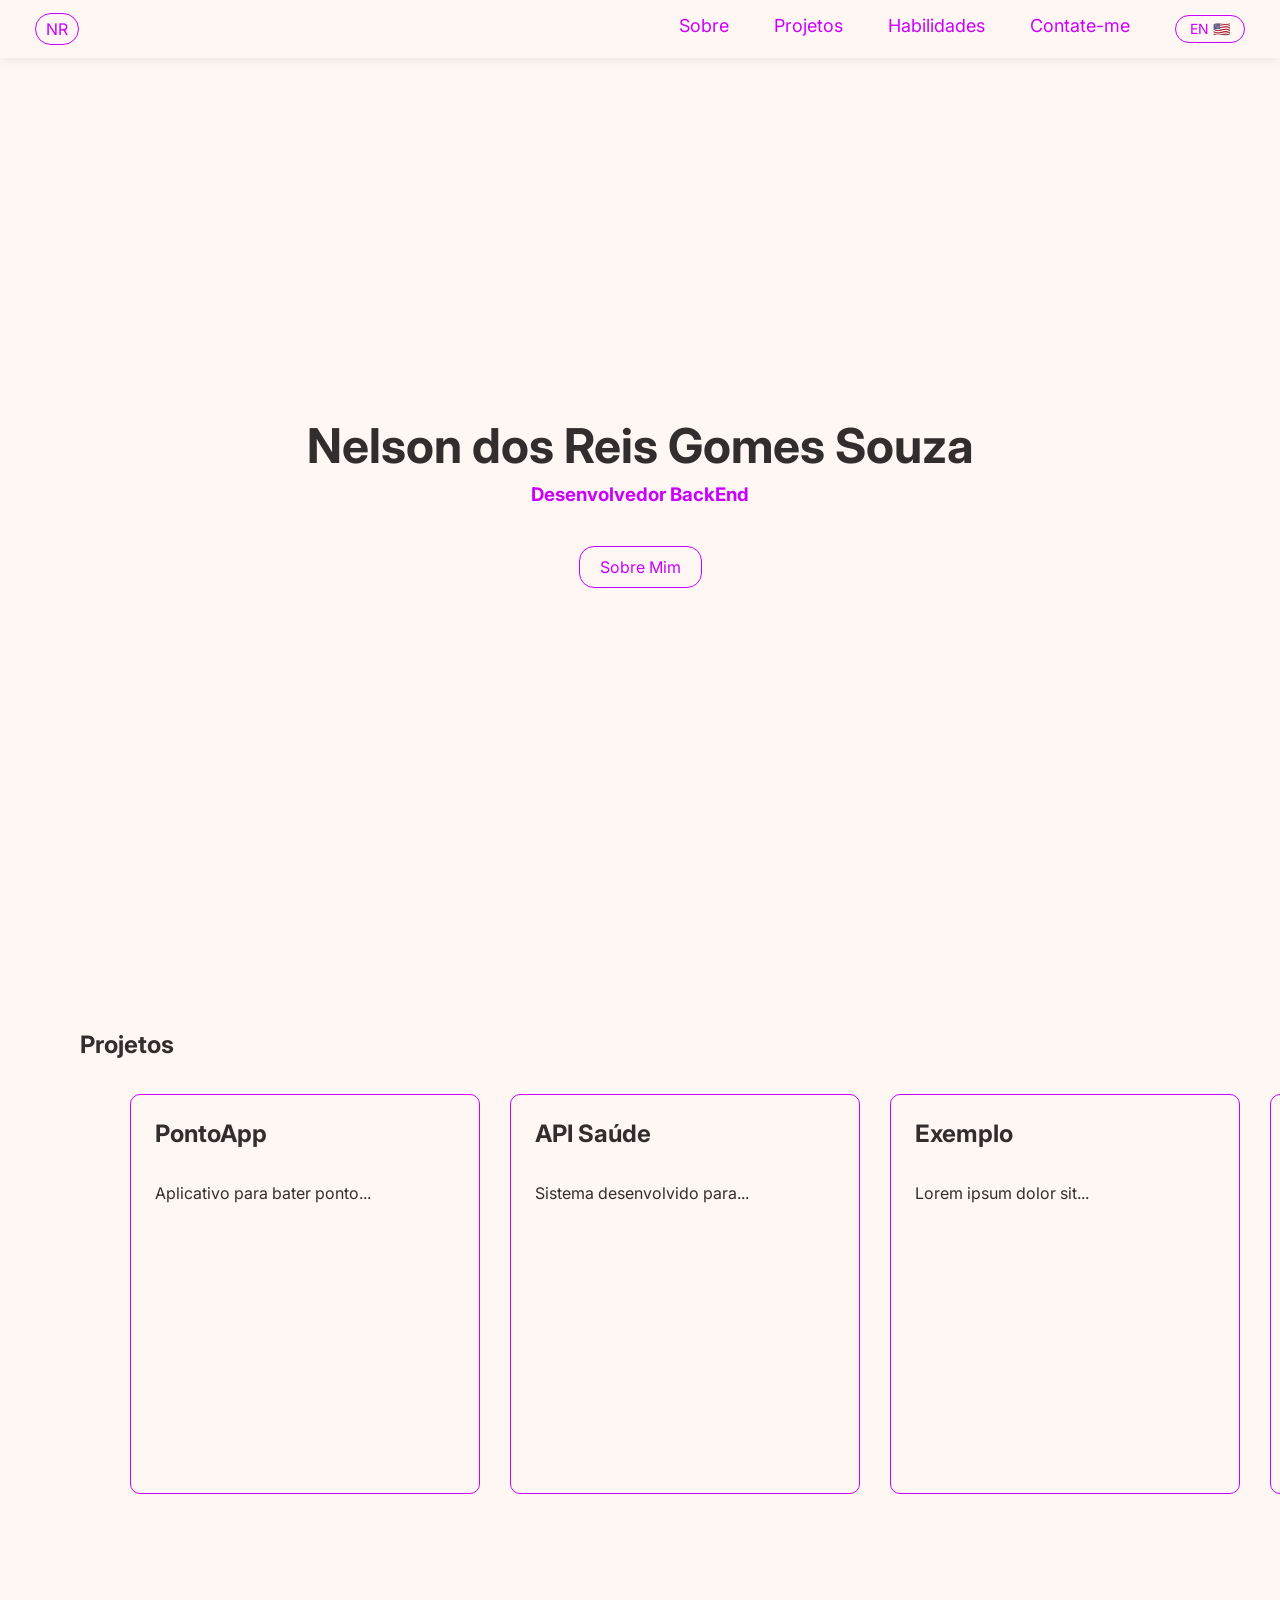
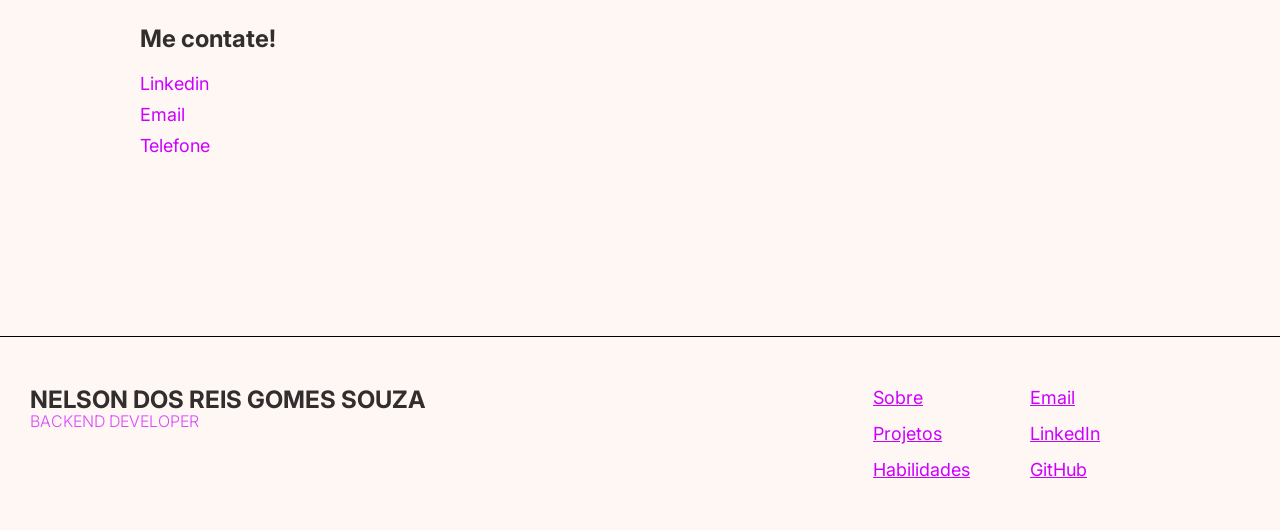
==== commit 7bac69ed: "fix: correção dos links (./)" ====
--- a/src/index.html
+++ b/src/index.html
@@ -6,7 +6,7 @@
     <meta name="viewport" content="width=device-width, initial-scale=1.0">
     <meta name="google" content="notranslate">
     <title>Portfólio - Nelson Reis</title>
-    <link rel="stylesheet" href="/styles/main.css">
+    <link rel="stylesheet" href="./styles/main.css">
     <link rel="preconnect" href="https://fonts.googleapis.com">
     <link rel="preconnect" href="https://fonts.gstatic.com" crossorigin>
     <link
@@ -17,22 +17,22 @@
 <body>
 
     <nav id="navegacao">
-        <a href="/index.html">
+        <a href="./index.html">
             <span class="logo">NR</span>
         </a>
         <div class="links">
-            <a href="/about.html">Sobre</a>
-            <a href="/index.html#projects">Projetos</a>
-            <a href="/skills.html">Habilidades</a>
-            <a href="/index.html#contact">Contate-me</a>
-            <a href="/index-en.html" class="btn-idioma">EN 🇺🇸</a>
+            <a href="./about.html">Sobre</a>
+            <a href="./index.html#projects">Projetos</a>
+            <a href="./skills.html">Habilidades</a>
+            <a href="./index.html#contact">Contate-me</a>
+            <a href="./index-en.html" class="btn-idioma">EN 🇺🇸</a>
         </div>
     </nav>
 
     <section id="hero">
         <h1>Nelson dos Reis Gomes Souza</h1>
         <h3>Desenvolvedor BackEnd</h3>
-        <a href="/about" class="btn">Sobre Mim</a>
+        <a href="./about.html" class="btn">Sobre Mim</a>
     </section>
 
     <section id="projects">
@@ -94,9 +94,9 @@
         </div>
         <div class="footer-direita">
             <div class="footer-coluna">
-                <a href="/about">Sobre</a>
-                <a href="/#projects">Projetos</a>
-                <a href="/skills">Habilidades</a>
+                <a href="./about">Sobre</a>
+                <a href="./#projects">Projetos</a>
+                <a href="./skills">Habilidades</a>
             </div>
             <div class="footer-coluna">
                 <a href="mailto:nelsondosreis@prodam.sp.gov.br">Email</a>
@@ -106,7 +106,7 @@
         </div>
     </footer>
 
-    <script src="/scripts/main.js"></script>
+    <script src="./scripts/main.js"></script>
 </body>
 
 </html>
--- a/src/styles/main.css
+++ b/src/styles/main.css
@@ -0,0 +1,464 @@
+/* Global */
+:root {
+    --cor-fundo-principal: #fff7f3;
+    --cor-fundo-secundario: #fff7f3;
+    --cor-texto: #332e2e;
+    --cor-destaque: #cc00ff;
+    --cor-destaque-hover: #cb2bf3;
+}
+
+* {
+    margin: 0;
+    padding: 0;
+    box-sizing: border-box;
+}
+
+html {
+    scroll-behavior: smooth;
+}
+
+body {
+    background-color: var(--cor-fundo-principal);
+    padding-top: 60px;
+    font-family: "Inter", sans-serif;
+    font-optical-sizing: auto;
+    font-weight: 400;
+    font-style: normal;
+    display: flex;
+    flex-direction: column;
+    min-height: 100vh;
+    overflow-x: hidden;
+}
+
+p,
+h1,
+h2,
+li {
+    color: var(--cor-texto);
+}
+
+a {
+    text-decoration: none;
+    color: var(--cor-destaque);
+}
+
+section {
+    background-color: var(--cor-fundo-secundario);
+    padding: 60px 80px;
+    margin-bottom: 10px;
+    text-align: left;
+    scroll-snap-align: start;
+}
+/*--------------------------------------------------------------*/
+
+/* NAVEGAÇÃO */
+nav {
+    position: fixed;
+    top: 0;
+    left: 0;
+    display: flex;
+    background-color: var(--cor-fundo-secundario);
+    padding: 15px 35px;
+    width: 100%;
+    justify-content: space-between;
+    align-items: center;
+    box-shadow: 0 2px 10px rgba(0, 0, 0, 0.08);
+    z-index: 1000;
+}
+/*--------------------------------------------------------------*/
+.links {
+    gap: 45px;
+    display: flex;
+    font-weight: 400;
+    font-size: 18px;
+}
+
+nav a:hover {
+    color: var(--cor-destaque-hover);
+}
+
+/* LOGO "NR" */
+.logo {
+    color: var(--cor-destaque);
+    font-size: medium;
+    font-weight: 400;
+    border: solid 1px var(--cor-destaque);
+    border-radius: 100px;
+    padding: 5px 10px;
+}
+/*--------------------------------------------------------------*/
+
+/* ANIMAÇÃO HERO */
+@keyframes fadeUp {
+    from {
+        transform: translateY(30px);
+        opacity: 0;
+    }
+
+    to {
+        transform: translateY(0px);
+        opacity: 1;
+    }
+}
+/*--------------------------------------------------------------*/
+
+/* HERO */
+#hero {
+    min-height: 100vh;
+    display: flex;
+    align-items: center;
+    flex-direction: column;
+    justify-content: center;
+    padding: 0 60px;
+}
+
+#hero h1 {
+    font-size: 48px;
+    font-weight: 700;
+    margin-bottom: 8px;
+    opacity: 0;
+    animation: fadeUp 0.8s ease forwards;
+}
+
+#hero h3 {
+    margin-bottom: 24px;
+    color: var(--cor-destaque);
+    opacity: 0;
+    animation: fadeUp 0.8s ease forwards;
+    animation-delay: 0.3s;
+}
+
+.btn {
+    font-weight: 400;
+    padding: 10px 20px;
+    border: solid 1px var(--cor-destaque);
+    border-radius: 15px;
+    display: inline-block;
+    margin: 16px 0;
+    opacity: 0;
+    animation: fadeUp 0.8s ease forwards;
+    animation-delay: 0.6s;
+}
+
+.btn:hover {
+    color: var(--cor-destaque-hover);
+    box-shadow: 0 0 10px var(--cor-destaque-hover);
+}
+/*--------------------------------------------------------------*/
+
+/* PROJETOS */
+#projects h2 {
+    margin-bottom: 35px;
+}
+
+/* CARROSSEL DE CARDS */
+.carrossel {
+    position: relative;
+    margin: 0 50px;
+}
+
+.carrossel-track {
+    display: flex;
+    gap: 30px;
+    width: max-content;
+    
+    animation: esteira 20s linear infinite;
+}
+
+.carrossel:hover .carrossel-track{
+    animation-play-state: paused;
+}
+/*--------------------*/
+
+/* CARDS DE PROJETO */
+.card {
+    width: 350px;
+    height: 400px;
+    flex-shrink: 0;
+    background-color: var(--cor-fundo-secundario);
+    padding: 24px;
+    border-radius: 10px;
+    border: solid 1px var(--cor-destaque);
+    cursor: pointer;
+    overflow: hidden;
+    transition: transform 0.4s ease,box-shadow 0.4s ease;
+}
+
+.card h2 {
+    margin-bottom: 8px;
+}
+
+.card p {
+    font-weight: 400;
+    margin-top: 8px;
+}
+
+.card a {
+    display: inline-block;
+    margin-top: 12px;
+}
+
+.card:hover {
+    box-shadow: 0 12px 25px rgba(204, 0, 255, 0.2);
+    transform: scale(1.03) translateY(-8px);
+}
+
+/* KEYFRAME CARROSSEL */
+@keyframes esteira {
+    0% {
+        transform: translateX(0);
+    }
+    100% {
+        transform: translateX(calc(-50% - 15px));
+    }
+}
+
+/*--------------------------------------------------------------*/
+
+/* SOBRE MIM */
+#About {
+    max-width: 700px;
+    flex: 1;
+}
+
+#AboutMe {
+    display: flex;
+    align-items: center;
+    gap: 60px;
+    padding: 80px 0 80px 80px;
+    overflow: hidden;
+}
+
+#About h1 {
+    font-size: 68px;
+}
+
+#About h2 {
+    margin-bottom: 10px;
+    font-size: 38px;
+    color: var(--cor-destaque);
+}
+
+#About p {
+    font-size: 20px;
+    font-weight: 300;
+    margin-top: 38px;
+}
+/*--------------------------------------------------------------*/
+
+/* FOTO DESTAQUE */
+.photo {
+    position: sticky;
+    top: 100px;
+    flex-shrink: 0;
+    margin-left: auto;
+}
+
+.photo img {
+    width: 780px;
+    height: 800px;
+    object-fit: cover;
+    border-radius: 12px 0 0 12px;
+    display: block;
+}
+/*--------------------------------------------------------------*/
+
+/* HABILIDADES */
+#divSkills {
+    max-width: 1000px;
+    margin: 0 auto;
+}
+
+#divSkills h2 {
+    margin-bottom: 20px;
+}
+
+#divSkills h3 {
+    margin-top: 16px;
+    margin-bottom: 8px;
+}
+
+#divSkills li {
+    margin-left: 20px;
+    margin-bottom: 4px;
+}
+/*--------------------------------------------------------------*/
+
+/* CONTATO */
+#divContato {
+    max-width: 1000px;
+    margin: 0 auto;
+}
+
+#divContato h2 {
+    margin-bottom: 20px;
+}
+
+#divContato a {
+    display: inline-block;
+    margin-bottom: 10px;
+    font-size: 18px;
+}
+/*--------------------------------------------------------------*/
+
+/* CONTATO NO SOBRE MIM */
+
+
+/* FOOTER -  */
+footer {
+    background-color: var(--cor-fundo-secundario);
+    color: var(--cor-texto);
+    border-top: solid 1px black; /* Dica: tente trocar 'black' por 'var(--cor-destaque)' para ficar roxo! */
+    width: 100%;
+    margin-top: 100px; /* A distância entre o footer e a seção "Sobre Mim" */
+    display: flex;
+    justify-content: space-between;
+    align-items: flex-start;
+    padding: 50px 30px;
+}
+
+#divContatoSobremim {
+    width: 100%;
+    max-width: none;
+    margin: 0;
+    box-sizing: border-box;
+    text-align: left; /* Garante que o texto fique na esquerda */
+    padding-left: 40px; /* Alinha perfeitamente com o resto do site */
+    padding-top: 40px; /* Dá um respiro para baixo da linha da borda */
+    padding-bottom: 40px; /* Dá um respiro antes de acabar a página */
+}
+
+#divContatoSobremim a {
+    font-weight: 400;
+    padding: 10px 20px;
+    border: solid 1px var(--cor-destaque);
+    border-radius: 15px;
+    display: inline-block;
+    color: var(--cor-destaque);
+    background-color: transparent;
+    transition: 0.3s ease; /* Deixa a animação suave */
+}
+
+#divContatoSobremim a:hover {
+    color: var(--cor-destaque-hover);
+    box-shadow: 0 0 10px var(--cor-destaque-hover); /* Efeito neon ao passar o mouse! */
+}
+
+#informacoes #talktome {
+    border:none;
+    outline: none;
+    background-color: none;
+}
+
+.footer-direita {
+    display: flex;
+    gap: 20px;
+    margin-right: 150px;
+}
+
+.footer-coluna {
+    display: flex;
+    flex-direction: column;
+    gap: 15px;
+}
+
+.footer-coluna a {
+    color: var(--cor-destaque);
+    font-size: 18px;
+    font-weight: 400;
+    padding-left: 40px;
+    text-decoration: underline;
+}
+
+.footer-coluna a:hover {
+    color: var(--cor-texto);
+    background-color: var(--cor-fundo-secundario);
+}
+
+.footer-esquerda {
+    font-size: 16px;
+    font-weight: 800;
+    text-transform: uppercase;
+    line-height: 1.1;
+    margin-bottom: 8px;
+    margin-top: 0px;
+}
+
+.footer-esquerda p {
+    font-size: 16px;
+    font-weight: 300;
+    opacity: 0.7;
+    color: var(--cor-destaque);
+}
+
+/*  */
+
+/* BOTÃO DE TROCA DE IDIOMA */
+.btn-idioma {
+    background-color: transparent;
+    color: var(--cor-destaque);
+    border: 1px solid var(--cor-destaque);
+    padding: 6px 14px;
+    border-radius: 15px;
+    font-size: 14px;
+    font-weight: 400;
+    transition: all 0.3s ease;
+    display: inline-block;
+    line-height: 1;
+}
+
+.btn-idioma:hover {
+    background-color: var(--cor-destaque);
+    color: var(--cor-fundo-principal);
+    box-shadow: 0 0 12px var(--cor-destaque-hover);
+    transform: translateY(-2px);
+}
+/*  */
+
+/* SKILLS */
+.skills-categoria {
+    margin-bottom: 40px;
+    /* Dá um respiro entre as hard e soft skills */
+}
+
+.skills-categoria h3 {
+    color: var(--cor-destaque);
+    margin-bottom: 20px;
+    font-size: 24px;
+}
+
+/* O container que segura os cards */
+.skills-grid {
+    display: grid;
+    /* Essa é a linha de ouro: cria colunas de no mínimo 160px que se adaptam sozinhas à tela! */
+    grid-template-columns: repeat(auto-fill, minmax(160px, 1fr));
+    gap: 20px;
+    list-style: none;
+    /* Tira as bolinhas padrão do HTML */
+    padding: 0;
+}
+
+/* O visual do Card individual */
+.skills-grid li {
+    background-color: var(--cor-fundo-secundario);
+    border: 1px solid var(--cor-destaque);
+    border-radius: 12px;
+    padding: 15px 10px;
+    text-align: center;
+    font-weight: 600;
+    font-size: 16px;
+    color: var(--cor-texto);
+    transition: all 0.3s ease;
+    cursor: default;
+    /* Deixa o mouse com a seta normal, pois não é um link */
+}
+
+/* O Efeito Hover (Levanta e brilha!) */
+.skills-grid li:hover {
+    transform: translateY(-5px);
+    box-shadow: 0 8px 15px rgba(204, 0, 255, 0.2);
+    /* Sombra roxa suave */
+    background-color: var(--cor-destaque);
+    color: var(--cor-fundo-principal);
+    /* O texto fica clarinho pra dar contraste */
+}
